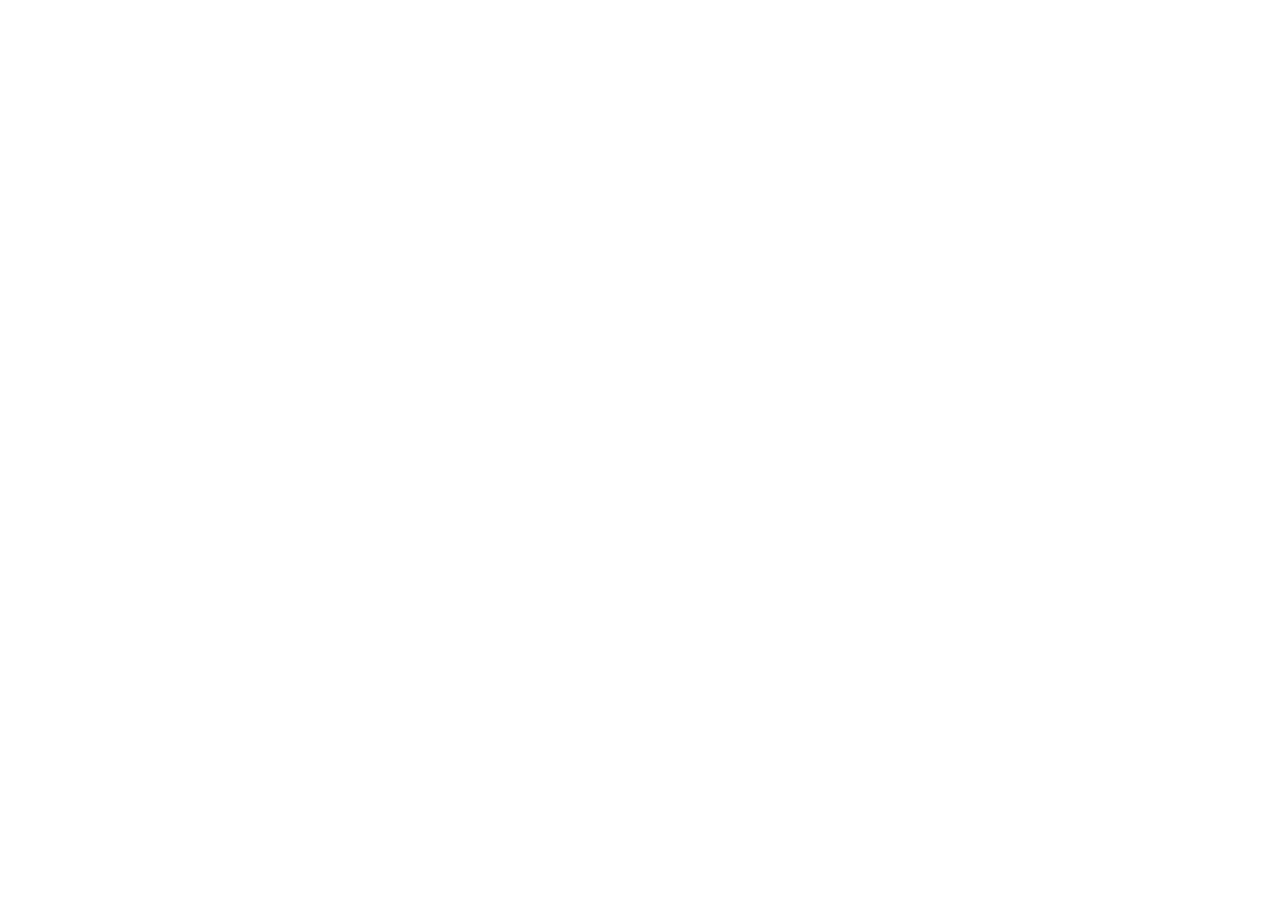
==== index.html @ 9d789280 "Cria primeira pagina" ====
<!doctype html>
<html lang="pt-br">
  <head>
    <meta charset="UTF-8" />
    <meta name="viewport" content="width=device-width, initial-scale=1.0" />
    <link rel="shortcut icon" href="favicon.ico" type="image/x-icon" />
    <title>Projeto Redes Sociais</title>
  </head>
  <body></body>
</html>
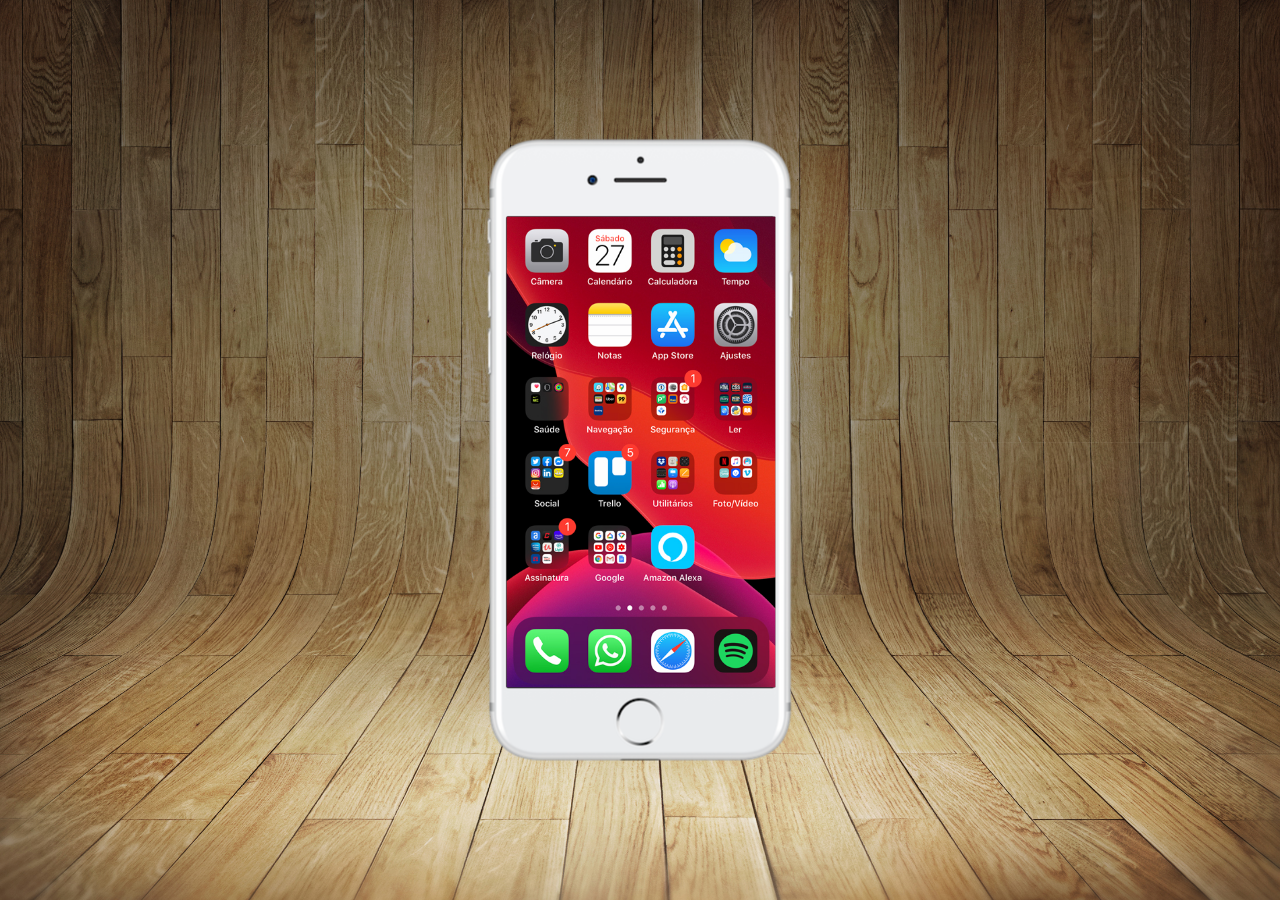
==== commit 9d717024: "Cria a tela Home" ====
--- a/index.html
+++ b/index.html
@@ -4,7 +4,15 @@
     <meta charset="UTF-8" />
     <meta name="viewport" content="width=device-width, initial-scale=1.0" />
     <link rel="shortcut icon" href="favicon.ico" type="image/x-icon" />
+    <link rel="stylesheet" href="styles/style.css" />
     <title>Projeto Redes Sociais</title>
   </head>
-  <body></body>
+  <body>
+    <main>
+      <section id="telefone">
+        <iframe src="home.html" name="tela" id="tela" frameborder="0"></iframe>
+      </section>
+      <section id="redes-sociais"></section>
+    </main>
+  </body>
 </html>
--- a/styles/style.css
+++ b/styles/style.css
@@ -0,0 +1,43 @@
+@charset "UTF-8";
+
+* {
+  margin: 0px;
+  padding: 0px;
+  font-family: Arial, Helvetica, sans-serif;
+}
+
+html,
+body {
+  height: 100vh;
+  width: 100vw;
+  background-color: black;
+}
+
+body {
+  background: url(../imagens/fundo-madeira.jpg) no-repeat top center;
+  background-size: cover;
+  background-attachment: fixed;
+}
+
+main {
+  position: relative;
+  height: 100vh;
+}
+
+section#telefone {
+  position: absolute;
+  top: 50%;
+  left: 50%;
+  transform: translate(-50%, -50%);
+  width: 311px;
+  height: 627px;
+  background: url(../imagens/frame-iphone.png) no-repeat;
+}
+
+iframe#tela {
+  position: relative;
+  top: 80px;
+  left: 22px;
+  width: 269px;
+  height: 471px;
+}
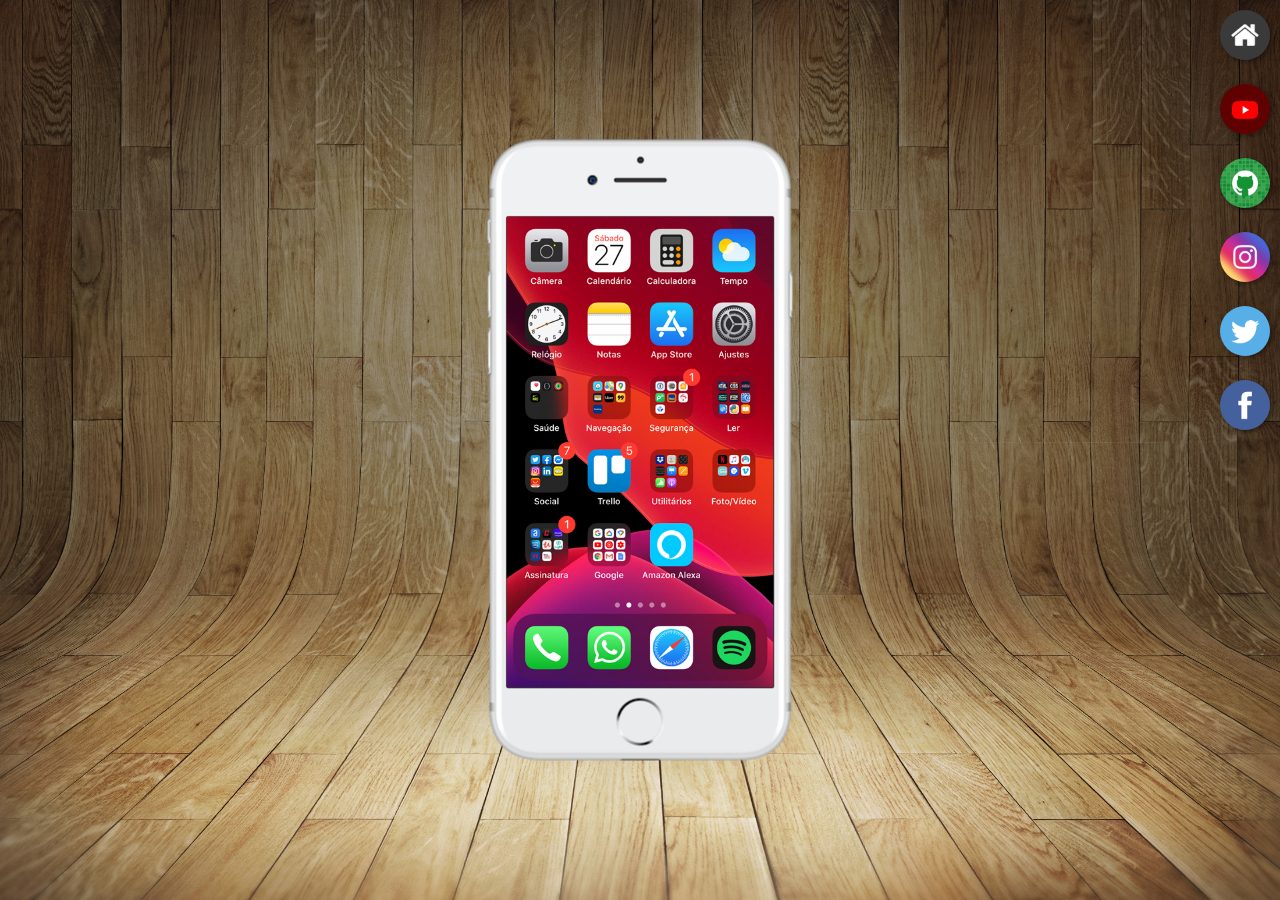
==== commit 7b69a389: "Cria botões laterais" ====
--- a/index.html
+++ b/index.html
@@ -10,9 +10,28 @@
   <body>
     <main>
       <section id="telefone">
-        <iframe src="home.html" name="tela" id="tela" frameborder="0"></iframe>
+        <iframe src="home.html" name="tela" id="tela" frameborder="0"
+          >Seu navegador não é compatível com isso.</iframe
+        >
       </section>
-      <section id="redes-sociais"></section>
+      <section id="redes-sociais">
+        <a href="#" target="tela"><img src="imagens/logo-home.jpg" alt="" /></a>
+        <a href="#" target="tela"
+          ><img src="imagens/logo-youtube.jpg" alt=""
+        /></a>
+        <a href="#" target="tela"
+          ><img src="imagens/logo-github.jpg" alt=""
+        /></a>
+        <a href="#" target="tela"
+          ><img src="imagens/logo-instagram.jpg" alt=""
+        /></a>
+        <a href="#" target="tela"
+          ><img src="imagens/logo-twitter.jpg" alt=""
+        /></a>
+        <a href="#" target="tela"
+          ><img src="imagens/logo-facebook.jpg" alt=""
+        /></a>
+      </section>
     </main>
   </body>
 </html>
--- a/styles/style.css
+++ b/styles/style.css
@@ -38,6 +38,29 @@
   position: relative;
   top: 80px;
   left: 22px;
-  width: 269px;
+  width: 267px;
   height: 471px;
 }
+
+section#redes-sociais {
+  display: flex;
+  flex-direction: column;
+  text-align: right;
+}
+
+section#redes-sociais img {
+  width: 50px;
+  margin: 10px;
+  border-radius: 50%;
+  box-shadow: 2px 2px 5px rgba(0, 0, 0, 0.4);
+  box-sizing: border-box;
+}
+
+section#redes-sociais img:hover {
+  border: 2px solid rgba(255, 255, 255, 0.6);
+  transform: translate(-8px);
+  box-shadow: 5px 3px 10px rgba(0, 0, 0, 0.6);
+  transition:
+    transform 0.2s,
+    border 0.2s;
+}
